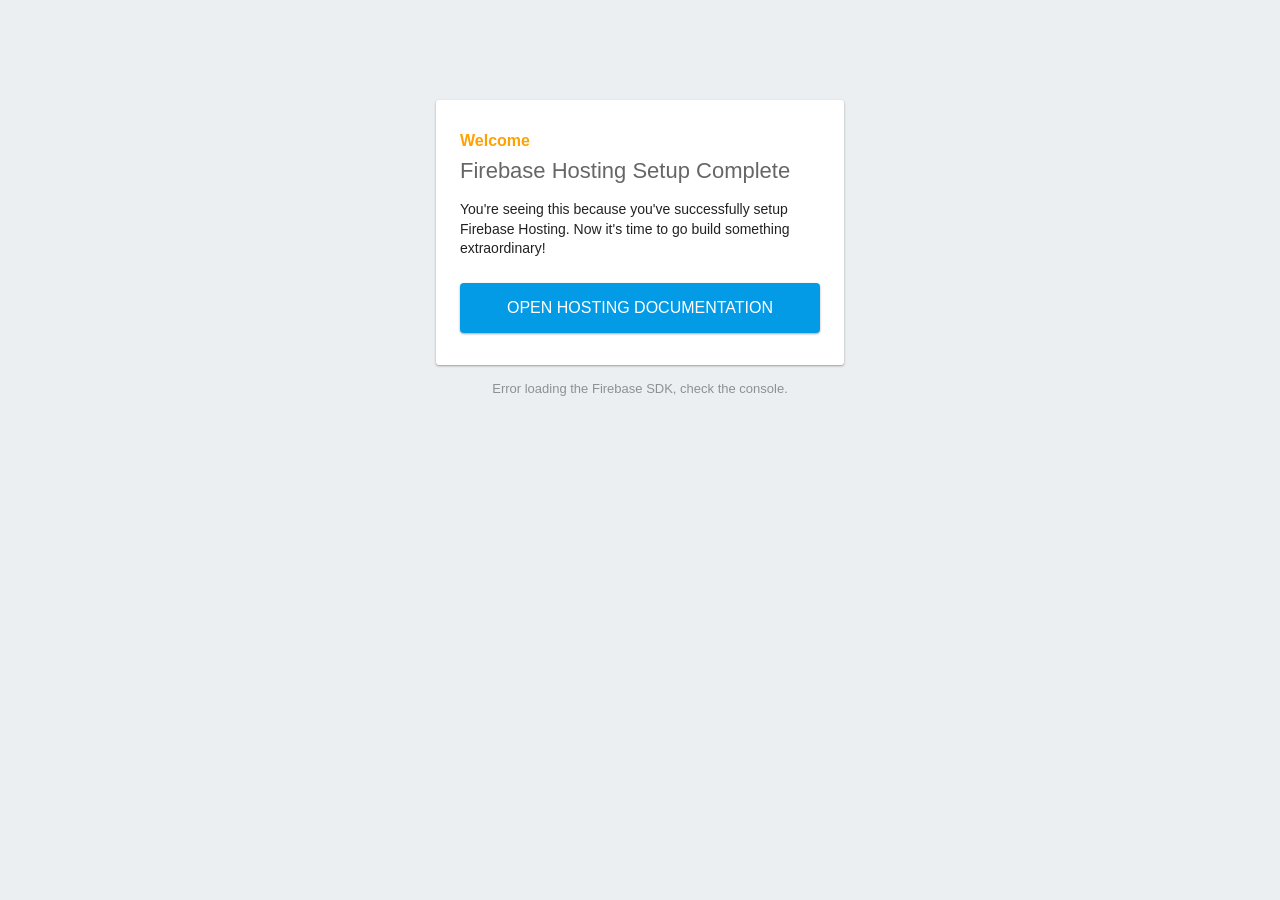
==== public/index.html @ 0d1c831d "firebase init" ====
<!DOCTYPE html>
<html>
  <head>
    <meta charset="utf-8">
    <meta name="viewport" content="width=device-width, initial-scale=1">
    <title>Welcome to Firebase Hosting</title>

    <!-- update the version number as needed -->
    <script defer src="/__/firebase/10.12.5/firebase-app-compat.js"></script>
    <!-- include only the Firebase features as you need -->
    <script defer src="/__/firebase/10.12.5/firebase-auth-compat.js"></script>
    <script defer src="/__/firebase/10.12.5/firebase-database-compat.js"></script>
    <script defer src="/__/firebase/10.12.5/firebase-firestore-compat.js"></script>
    <script defer src="/__/firebase/10.12.5/firebase-functions-compat.js"></script>
    <script defer src="/__/firebase/10.12.5/firebase-messaging-compat.js"></script>
    <script defer src="/__/firebase/10.12.5/firebase-storage-compat.js"></script>
    <script defer src="/__/firebase/10.12.5/firebase-analytics-compat.js"></script>
    <script defer src="/__/firebase/10.12.5/firebase-remote-config-compat.js"></script>
    <script defer src="/__/firebase/10.12.5/firebase-performance-compat.js"></script>
    <!-- 
      initialize the SDK after all desired features are loaded, set useEmulator to false
      to avoid connecting the SDK to running emulators.
    -->
    <script defer src="/__/firebase/init.js?useEmulator=true"></script>

    <style media="screen">
      body { background: #ECEFF1; color: rgba(0,0,0,0.87); font-family: Roboto, Helvetica, Arial, sans-serif; margin: 0; padding: 0; }
      #message { background: white; max-width: 360px; margin: 100px auto 16px; padding: 32px 24px; border-radius: 3px; }
      #message h2 { color: #ffa100; font-weight: bold; font-size: 16px; margin: 0 0 8px; }
      #message h1 { font-size: 22px; font-weight: 300; color: rgba(0,0,0,0.6); margin: 0 0 16px;}
      #message p { line-height: 140%; margin: 16px 0 24px; font-size: 14px; }
      #message a { display: block; text-align: center; background: #039be5; text-transform: uppercase; text-decoration: none; color: white; padding: 16px; border-radius: 4px; }
      #message, #message a { box-shadow: 0 1px 3px rgba(0,0,0,0.12), 0 1px 2px rgba(0,0,0,0.24); }
      #load { color: rgba(0,0,0,0.4); text-align: center; font-size: 13px; }
      @media (max-width: 600px) {
        body, #message { margin-top: 0; background: white; box-shadow: none; }
        body { border-top: 16px solid #ffa100; }
      }
    </style>
  </head>
  <body>
    <div id="message">
      <h2>Welcome</h2>
      <h1>Firebase Hosting Setup Complete</h1>
      <p>You're seeing this because you've successfully setup Firebase Hosting. Now it's time to go build something extraordinary!</p>
      <a target="_blank" href="https://firebase.google.com/docs/hosting/">Open Hosting Documentation</a>
    </div>
    <p id="load">Firebase SDK Loading&hellip;</p>

    <script>
      document.addEventListener('DOMContentLoaded', function() {
        const loadEl = document.querySelector('#load');
        // // 🔥🔥🔥🔥🔥🔥🔥🔥🔥🔥🔥🔥🔥🔥🔥🔥🔥🔥🔥🔥🔥🔥🔥🔥🔥🔥🔥🔥🔥🔥🔥
        // // The Firebase SDK is initialized and available here!
        //
        // firebase.auth().onAuthStateChanged(user => { });
        // firebase.database().ref('/path/to/ref').on('value', snapshot => { });
        // firebase.firestore().doc('/foo/bar').get().then(() => { });
        // firebase.functions().httpsCallable('yourFunction')().then(() => { });
        // firebase.messaging().requestPermission().then(() => { });
        // firebase.storage().ref('/path/to/ref').getDownloadURL().then(() => { });
        // firebase.analytics(); // call to activate
        // firebase.analytics().logEvent('tutorial_completed');
        // firebase.performance(); // call to activate
        //
        // // 🔥🔥🔥🔥🔥🔥🔥🔥🔥🔥🔥🔥🔥🔥🔥🔥🔥🔥🔥🔥🔥🔥🔥🔥🔥🔥🔥🔥🔥🔥🔥

        try {
          let app = firebase.app();
          let features = [
            'auth', 
            'database', 
            'firestore',
            'functions',
            'messaging', 
            'storage', 
            'analytics', 
            'remoteConfig',
            'performance',
          ].filter(feature => typeof app[feature] === 'function');
          loadEl.textContent = `Firebase SDK loaded with ${features.join(', ')}`;
        } catch (e) {
          console.error(e);
          loadEl.textContent = 'Error loading the Firebase SDK, check the console.';
        }
      });
    </script>
  </body>
</html>
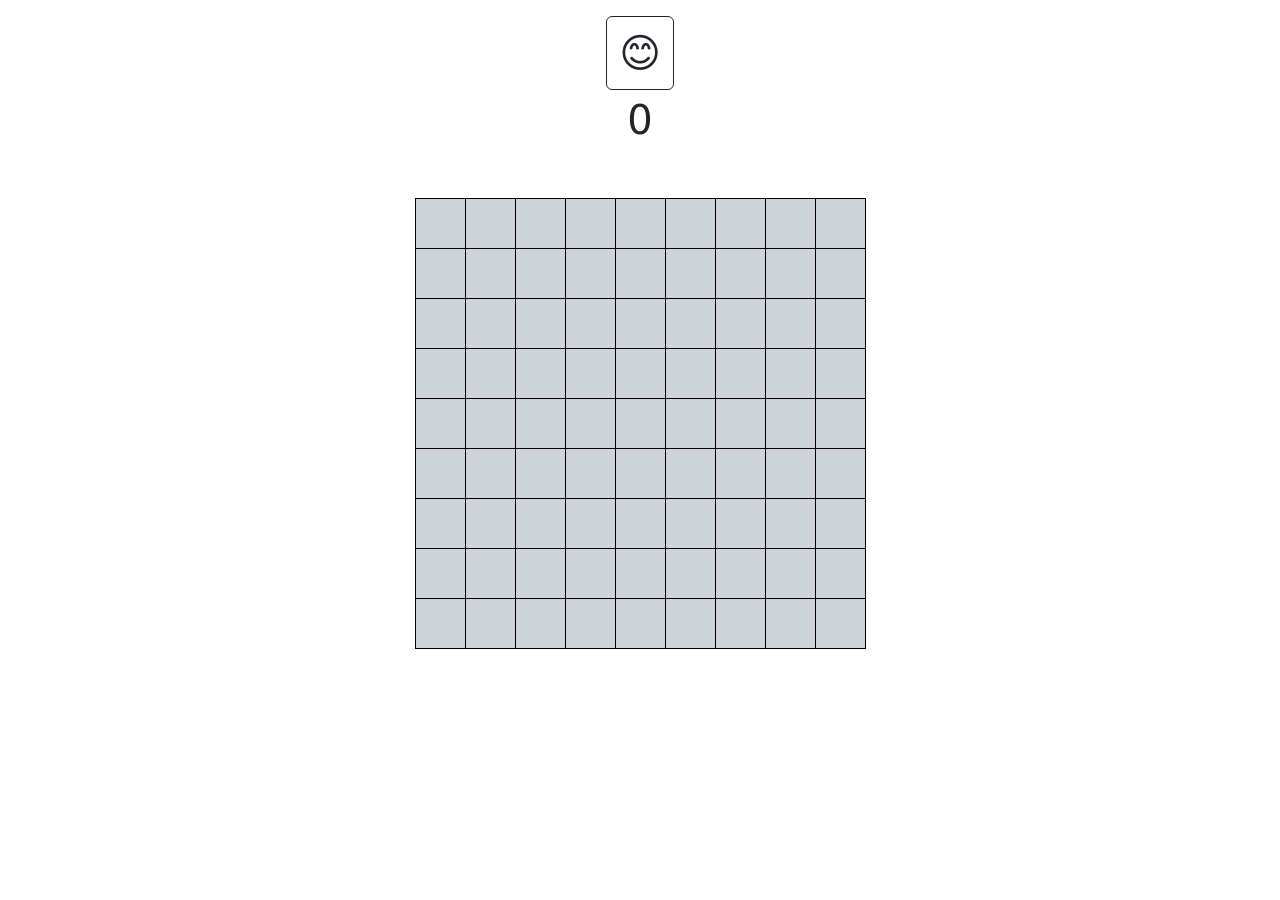
==== commit 4c6d7c89: "firebaseのホスティングで表示する内容をpublic下に移動" ====
--- a/public/index.html
+++ b/public/index.html
@@ -1,89 +1,19 @@
 <!DOCTYPE html>
-<html>
-  <head>
-    <meta charset="utf-8">
-    <meta name="viewport" content="width=device-width, initial-scale=1">
-    <title>Welcome to Firebase Hosting</title>
-
-    <!-- update the version number as needed -->
-    <script defer src="/__/firebase/10.12.5/firebase-app-compat.js"></script>
-    <!-- include only the Firebase features as you need -->
-    <script defer src="/__/firebase/10.12.5/firebase-auth-compat.js"></script>
-    <script defer src="/__/firebase/10.12.5/firebase-database-compat.js"></script>
-    <script defer src="/__/firebase/10.12.5/firebase-firestore-compat.js"></script>
-    <script defer src="/__/firebase/10.12.5/firebase-functions-compat.js"></script>
-    <script defer src="/__/firebase/10.12.5/firebase-messaging-compat.js"></script>
-    <script defer src="/__/firebase/10.12.5/firebase-storage-compat.js"></script>
-    <script defer src="/__/firebase/10.12.5/firebase-analytics-compat.js"></script>
-    <script defer src="/__/firebase/10.12.5/firebase-remote-config-compat.js"></script>
-    <script defer src="/__/firebase/10.12.5/firebase-performance-compat.js"></script>
-    <!-- 
-      initialize the SDK after all desired features are loaded, set useEmulator to false
-      to avoid connecting the SDK to running emulators.
-    -->
-    <script defer src="/__/firebase/init.js?useEmulator=true"></script>
-
-    <style media="screen">
-      body { background: #ECEFF1; color: rgba(0,0,0,0.87); font-family: Roboto, Helvetica, Arial, sans-serif; margin: 0; padding: 0; }
-      #message { background: white; max-width: 360px; margin: 100px auto 16px; padding: 32px 24px; border-radius: 3px; }
-      #message h2 { color: #ffa100; font-weight: bold; font-size: 16px; margin: 0 0 8px; }
-      #message h1 { font-size: 22px; font-weight: 300; color: rgba(0,0,0,0.6); margin: 0 0 16px;}
-      #message p { line-height: 140%; margin: 16px 0 24px; font-size: 14px; }
-      #message a { display: block; text-align: center; background: #039be5; text-transform: uppercase; text-decoration: none; color: white; padding: 16px; border-radius: 4px; }
-      #message, #message a { box-shadow: 0 1px 3px rgba(0,0,0,0.12), 0 1px 2px rgba(0,0,0,0.24); }
-      #load { color: rgba(0,0,0,0.4); text-align: center; font-size: 13px; }
-      @media (max-width: 600px) {
-        body, #message { margin-top: 0; background: white; box-shadow: none; }
-        body { border-top: 16px solid #ffa100; }
-      }
-    </style>
-  </head>
-  <body>
-    <div id="message">
-      <h2>Welcome</h2>
-      <h1>Firebase Hosting Setup Complete</h1>
-      <p>You're seeing this because you've successfully setup Firebase Hosting. Now it's time to go build something extraordinary!</p>
-      <a target="_blank" href="https://firebase.google.com/docs/hosting/">Open Hosting Documentation</a>
-    </div>
-    <p id="load">Firebase SDK Loading&hellip;</p>
-
-    <script>
-      document.addEventListener('DOMContentLoaded', function() {
-        const loadEl = document.querySelector('#load');
-        // // 🔥🔥🔥🔥🔥🔥🔥🔥🔥🔥🔥🔥🔥🔥🔥🔥🔥🔥🔥🔥🔥🔥🔥🔥🔥🔥🔥🔥🔥🔥🔥
-        // // The Firebase SDK is initialized and available here!
-        //
-        // firebase.auth().onAuthStateChanged(user => { });
-        // firebase.database().ref('/path/to/ref').on('value', snapshot => { });
-        // firebase.firestore().doc('/foo/bar').get().then(() => { });
-        // firebase.functions().httpsCallable('yourFunction')().then(() => { });
-        // firebase.messaging().requestPermission().then(() => { });
-        // firebase.storage().ref('/path/to/ref').getDownloadURL().then(() => { });
-        // firebase.analytics(); // call to activate
-        // firebase.analytics().logEvent('tutorial_completed');
-        // firebase.performance(); // call to activate
-        //
-        // // 🔥🔥🔥🔥🔥🔥🔥🔥🔥🔥🔥🔥🔥🔥🔥🔥🔥🔥🔥🔥🔥🔥🔥🔥🔥🔥🔥🔥🔥🔥🔥
-
-        try {
-          let app = firebase.app();
-          let features = [
-            'auth', 
-            'database', 
-            'firestore',
-            'functions',
-            'messaging', 
-            'storage', 
-            'analytics', 
-            'remoteConfig',
-            'performance',
-          ].filter(feature => typeof app[feature] === 'function');
-          loadEl.textContent = `Firebase SDK loaded with ${features.join(', ')}`;
-        } catch (e) {
-          console.error(e);
-          loadEl.textContent = 'Error loading the Firebase SDK, check the console.';
-        }
-      });
-    </script>
-  </body>
+<html lang="ja">
+<head>
+  <meta charset="UTF-8">
+  <meta name="viewport" content="width=device-width, initial-scale=1.0">
+  <title>mineSweeper</title>
+  <link href="https://cdn.jsdelivr.net/npm/bootstrap@5.3.0/dist/css/bootstrap.min.css" rel="stylesheet" integrity="sha384-9ndCyUaIbzAi2FUVXJi0CjmCapSmO7SnpJef0486qhLnuZ2cdeRhO02iuK6FUUVM" crossorigin="anonymous">
+  <link href="stylesheet.css" rel="stylesheet">
+</head>
+<body>
+  <button id="resetButton" class="d-block fs-1 mx-auto btn-outline-dark btn mt-3">😊</button>
+  <div id="flagCount" class="fs-1 text-center"></div>
+  <table class="table table-bordered w-auto mx-auto mt-5 border-black">
+    <tbody id="gridTbody"></tbody>
+  </table>
+  <script src="https://cdn.jsdelivr.net/npm/bootstrap@5.3.0/dist/js/bootstrap.bundle.min.js" integrity="sha384-geWF76RCwLtnZ8qwWowPQNguL3RmwHVBC9FhGdlKrxdiJJigb/j/68SIy3Te4Bkz" crossorigin="anonymous"></script>
+  <script src="index.js"></script>
+</body>
 </html>
--- a/public/stylesheet.css
+++ b/public/stylesheet.css
@@ -0,0 +1,13 @@
+.table > tbody > tr > .cell {
+  color: white;
+  width: 50px;
+  height: 50px;
+}
+
+.table > tbody > tr > .notFreeCell {
+  background-color: #ced4da;
+}
+
+.table > tbody > tr > .freeCell {
+  background-color: #495057;
+}
